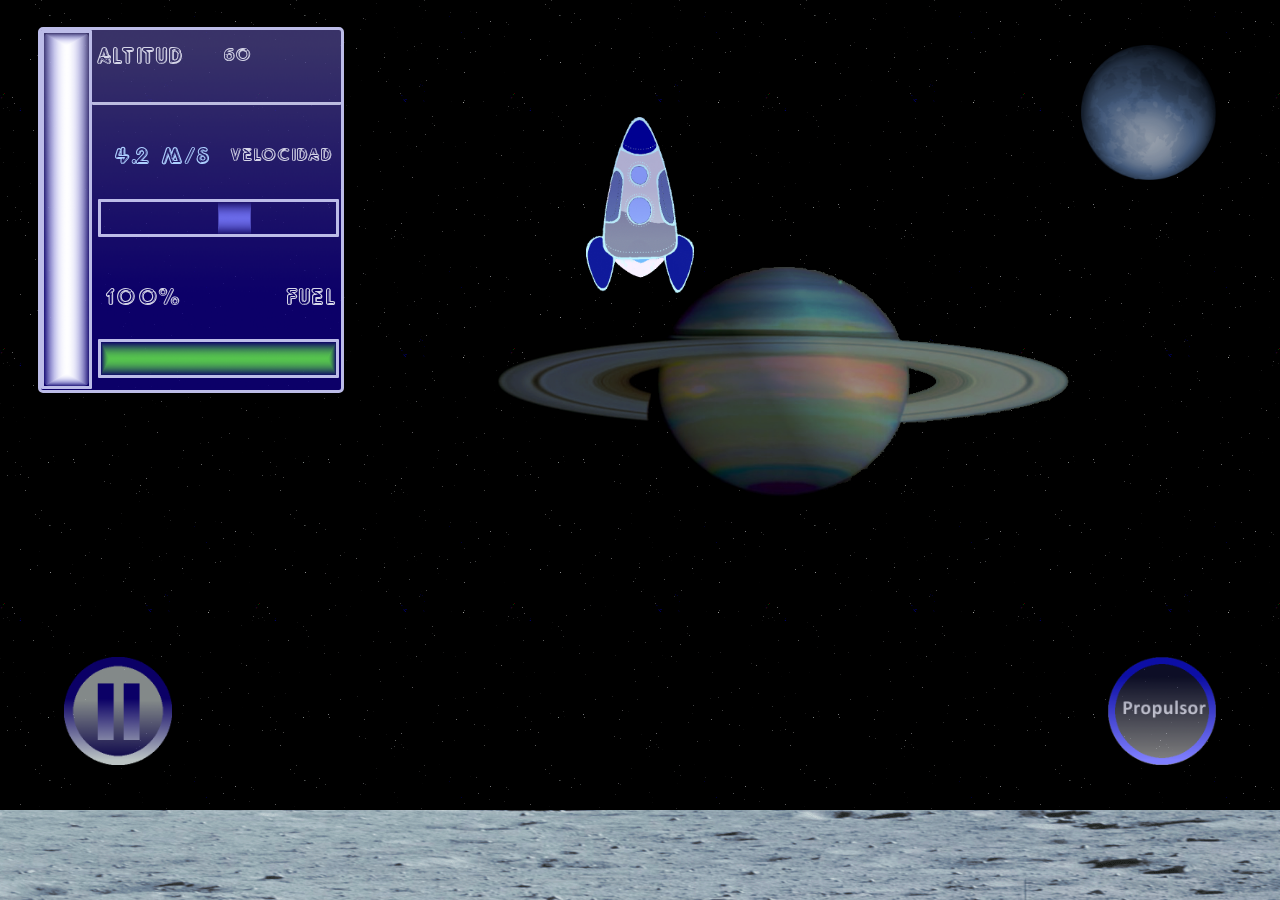
==== lunarLanderJS/index.html @ 67331475 "Versión JS funcional" ====
<!DOCTYPE html>
<!-- Página principal de la aplicación-->
<html>
	<head>
		<title>Lunar Lander</title>
        <meta charset="UTF-8">
        <link rel="stylesheet" media="screen and (min-width: 501px)" href="css/horizontal.css">
        <link rel="stylesheet" media="screen and (max-width: 500px)" href="css/vertical.css">
        <meta name="viewport" content="width=device - width, initial-scale=1.0">
        <script src="js/js.js" language="javascript" type="text/javascript"></script>
		<meta name="description" content="Videojuego Lunar Lander de Jesús Martínez, proyecto de Lenguaje de marcas del Ciclo Formativo Dual en el IES Borja Moll."/>
        <link rel="icon" type="img/png" href="img/favicon.ico"/>
	</head>
	<body>
        <div id="maestro">
            <div id="panelBloqueadoFantasma">
            </div>
    		<!--Empieza composicion fondo-->
        		<div id="fondo" alt="fondo"></div>
        		<div id="suelo" alt="suelo"></div>
                <img id="planeta" src="img/planeta.png" alt="planeta">
                <img id="luna" src="img/luna.png" alt="luna">
    		<!--Fin composición fondo-->
            <!--Empieza todo lo referente a pausar el juego-->
                <img onclick="pausarJuego();" class="giro" id="imgContenedorPausa" src="img/pausa.png" alt="pausa">
                <div id="menuPausa" class="oculto">
                    <!--Cabezera con el titulo del menú-->
                    <div id="menuPausaCabecera">
                        <div id="miniTitulo">
                            <span id="spanTituloPausa">Menú de Pausa</span>
                        </div>
                    </div>                  
                    <!--Div superior, opciones de reinicio y continuar jugando-->
                    <div id="pausaIzquierda">
                        <div id="pausaHoverIzquierda">
                        </div>
                        <!--Titulo izquierdo-->
                        <div class="titulosSubcategorias">
                            <span id="opcionesJuego" class="letrasSubcategorias">Opciones de juego</span>
                        </div>
                        <!--Div que contiene las opciones desplegadas-->
                        <div class="contenedorOpcionesPausa">
                            <!--Imagen que te da a elegir-->
                            <img onmouseover="engranajeHover()" onmouseout="engranajeOut()" onclick="desplegarEngranaje();" id="engranaje" class="imagenesSubcategorias" src="img/engranaje.png" alt="engranaje">
                            <!--Imagenes que aparecen depues de elegir-->
                            <img onmouseover="engranajeHover()" onmouseout="engranajeOut()" onclick="reanudar();" id="reanudar" class="imagenesSeleccion" src="img/play.png" alt="play">
                            <a href="about.html"><img onmouseover="engranajeHover()" onmouseout="engranajeOut()" onclick="about();" id="jsAbout" class="imagenesSeleccion" src="img/about.png" alt="informacion"></a>
                            <img onmouseover="engranajeHover()" onmouseout="engranajeOut()" onclick="dificultadF();" id="dificultadF" class="imagenesSeleccion" src="img/dificultadF.png" alt="DificultadFacil"> 
                        </div>
                    </div>
                    <!--Div derecho, información e instrucciones-->
                    <div id="pausaDerecha">
                        <div id="pausaHoverDerecha">
                        </div>
                        <!--Titulo derecho-->
                        <div class="titulosSubcategorias">
                            <span id="opcionesInformacion" class="letrasSubcategorias">Información</span>
                        </div>
                        <!--Div que contiene las opciones desplegadas-->
                        <div class="contenedorOpcionesPausa">
                            <!--Imagen que te da a elegir-->
                            <img onmouseover="bombillaHover()" onmouseout="bombillaOut()" onclick="desplegarBombilla();" id="bombilla" class="imagenesSubcategorias" src="img/bombilla.png" alt="bombilla">
                            <!--Imagenes que aparecen depues de elegir-->
                            <a href="instrucciones.html"><img onmouseover="bombillaHover()" onmouseout="bombillaOut()" id="instrucciones" class="imagenesSeleccion" src="img/instrucciones.png" alt="instrucciones"></a>
                            <img onmouseover="bombillaHover()" onmouseout="bombillaOut()" onclick="reiniciarJuego();" id="reiniciar" class="imagenesSeleccion" src="img/reinicio.png" alt="reinicio">
                            <img onmouseover="bombillaHover()" onmouseout="bombillaOut()" onclick="dificultadD()" id="dificultadD" class="imagenesSeleccion" src="img/dificultadD.png" alt="DificultadoDificil"></a>
                        </div>
                    </div>
                    <div id="pausaDificultad">
                        <div id="pausaHoverDificultad">
                        </div>
                        <!--Titulo dificultad-->
                        <div class="titulosSubcategorias">
                            <span id="opcionesDificultad" class="letrasSubcategorias">Dificultad</span>
                        </div>
                        <!--Div que contiene las opciones desplegadas-->
                        <div class="contenedorOpcionesDificultad">
                            <!--Imagen que te da a elegir-->
                            <img onmouseover="dificultadHover()" onmouseout="dificultadOut()" onclick="desplegarDificultad();" class="imagenesSubcategorias" src="img/dificultad.png" alt="dificultad">
                        </div>
                    </div>
                </div>
            <!--Termina todo lo referente a pausar el juego-->
            <!--Empiezan los menus de final de partida-->
                <div id="perdido" class="ocultoPerdido" >
                    <div class="contenedorTitulo">
                        <span id="tituloPerdido">¡Has perdido!</span>
                    </div>
                    <div class="contenedorSubtitulo">
                        <div id="contadorIntentos">
                            <span class="textoSubtitulo" id="texto">Intentalo de nuevo</span>
                            <span id="intentosRealizados"> Intentos realizados: </span><span id="intentos">0</span>
                        </div>
                    </div>
                    <div class="divImagenInferior">
                        <div id ="mostrarCambioDificultadF">
                            <img class="giro" onclick="dificultadF();" id="imgDificultadF" src="img/dificultadF.png" alt="DificultadFacil"> 
                        </div>
                        <div id ="mostrarReinicioP">
                            <img onclick="reiniciarJuego();" class="giro" id="imgReinicioNormal" src="img/reinicio.png" alt="reinicio">
                        </div>
                    </div>
                </div>
                <div id="ganado" class="ocultoGanado">
                    <div class="contenedorTitulo">
                        <span id="tituloGanado">¡Has ganado!</span>
                    </div>
                    <div class="contenedorSubtitulo">
                        <div id="contadorIntentos">
                            <span class="textoSubtitulo">¡Enhorabuena!</span>
                            <span class="textoSubtitulo" id="texto2">Intentalo de nuevo para demostrar que no fue sido solo suerte</span>
                            <span id="intentosRealizadosGanados"> Aterrizajes seguidos: </span><span id="aterrizajes">0</span>
                        </div>
                    </div>
                    <div class="divImagenInferior">
                        <div id ="mostrarCambioDificultadD">
                            <img  class="giro" onclick="dificultadD();" id="imgDificultadD" src="img/dificultadD.png" alt="DificultadDificil"> 
                        </div>
                        <div id ="mostrarReinicioG">
                            <img onclick="reiniciarJuego();" class="giro" id="imgReinicioG" src="img/reinicio.png" alt="reinicio">
                        </div>
                    </div>
                </div>
            <!--Terminan los menus de final de partida-->
            <!--Empieza panel información-->
                <div id="panel">
                    <div id="divBarraAltitud">
                        <img id="barraAltitud" src="img/barraAltitud.png">
                    </div>
                    <div id="divTextoAltitud">
                        <div id="letraPanelAltitud">ALTITUD</div>
                        <div id="altitudActual">0</div>
                    </div>
                    <div id="divVelocidad">
                        <div id="letraPanelVelocidad">VELOCIDAD</div>
                        <div id="velocidadActual">
                            <div class="separador"> <!--Funcionan como separadores, de forma que no vibren los elementos por el cambio de numeros -->
                                <span id="ms">0</span>
                            </div>
                            <div class="separador"> <!--Funcionan como separadores, de forma que no vibren los elementos por el cambio de numeros -->
                                <span id="msEstatico">m/s</span>
                            </div>
                        </div>
                        <div id ="divBarraVelocidad">
                            <div id="divVelocidadNegativa"><img class="imgBarra" id="velocidadNegativa" src="img/barraNeg.png"></div>
                            <div id="divVelocidadPositiva"><img class="imgBarra" id="velocidadPositiva" src="img/barra.png"></div>
                              <!-- IDEA, el centro es 0, a la derecha vel. positiva e izquierda vel. negativa, con colores diferentes-->
                        </div>  
                    </div>
                    <div id="divFuel">
                        <div id="letraPanelFuel">FUEL</div> <!-- Letras de fuel -->
                        <div id="fuelDoble">
                            <!--<div id="fuelActual">-->
                            <div id="cien" class="separador">
                                <span id="fuelActual">100</span>
                            </div>
                            <div class="separador">
                                <span>%</span>
                            </div>
                        </div>
                        <div id="divBarraFuel">
                            <img id="barraFuel" src="img/barraFuel.png">
                        </div>
                    </div>
                </div>
            <!--Termina panel informacion-->
            <div id="divNave">
                <img id="nave" src="img/gifOff.gif" alt="nave">
            </div>
            <a href="#" onmousedown="propulsar()" onmouseup="noPropulsar()"><img class="giro" id="imgPropulsor" src="img/propulsor.png" alt="propulsor"></a>
        </div>
	</body>
</html>
---- lunarLanderJS/css/horizontal.css ----
/* Versión horizontal de la aplicación */
/*Empieza la composición del fondo*/
    #maestro{
        position: fixed;
        top: 0;
        left: 0;
        width: 100%;
        height: 100%;
    }
    html,body{
    	margin: 0px;
    	padding: 0px;
        overflow: hidden;
    }
    #suelo{
    	background-image: url("../img/suelo.png");
    	position: absolute;
    	background-repeat: no-repeat;
    	bottom: 0px;
    	height: 10%;
    	width: 100%;
    	min-height: 10%;
        z-index: 2;
    	}
    #fondo{
    	background-image: url("../img/fondoRepeat.png");
    	position: absolute;
    	background-repeat;
    	top:0px;
    	height: 100%;
    	width: 100%;
    	}
    #planeta{
    	position: fixed;
        height: 35%;
    	top: 25%;
    	right: 15%;
        display: block;
    }
    #luna           {
    	position: absolute;
    	height:15%;
    	top:5%;
    	right: 5%;
    }
/*Fin la composición del fondo*/
/*Empieza el panel de Informacion*/
    /*Globales para informacion*/
        #panel{
        	position: fixed;
            background-image: url("../img/prueba.png");
            background-position: center;
            background-size: 100%;
            border-radius: 5px;
            border: 3px solid #bcbce8;
        	top: 3%;
        	left: 3%;
            width: 35%;
            height: 40%;
            max-width: 300px;
            -moz-filter: grayscale(100%);
            min-width: 250px;
            transition: all 0.5s ease;
        }
        #panelBloqueadoFantasma{
            position: fixed;
            top: 0;
            left: 0;
            width: 100%;
            height: 100%;
            display: none;
            z-index: 5;
            opacity: 0.5;
            background-color: black;
        }
        .caja{
            position: relative;
            padding-left: 25%;
            height: 33%;
            width: 75%;
        }
        .letraPanel{
            text-align: center;
            position: relative;
            font-family: 'neon2';
            font-size: 25px;
            color: #d6d6e8;
        }
        .imgBarra{
            position: relative;
            width: 100%;
            height: 100%;
        }
        #barraFuel{
            position: relative;
            width: 100%;
            height: 100%;
        }
        .separador{         /*El separador que evita que vibren los elementos*/
            position: relative;
            float: left;
            width: 49%;
            height: 100%;
        }
    /*Empieza la altitud */
        #divTextoAltitud{
            position: absolute;
            top: 0;
            right: 0;
            width: 83%;
            height: 20%;
            border-radius: 1px;
            border-bottom: 3px solid #bcbce0;
        }
        #divBarraAltitud{
            position: absolute;
            padding-bottom: 0px;
            width: 15%;
            height: 98%;
            border-radius: 1px;
            border: 3px solid #bcbce8;
        }
        #barraAltitud{
            position: absolute;
            bottom: 0;
            text-align: left;
            width: 100%;
            max-height: 100%;
            height: 100%;
            border-radius: 5px;
            border-bottom: 10px;
        }
        #letraPanelAltitud{
            text-align: left;
            padding-left: 5px;
            position: relative;
            float: left;
            width: 45%;
            font-family: 'neon2';
            font-size: 25px;
            color: #d6d6e8;
            padding-top: 7%;
        }
        #altitudActual{
            position: relative;
            float: right;
            width: 47%;
            font-family: 'neon2';
            font-size: 20px;
            color: #d6d6e8;
            padding-top: 7%;
        }
    /*Termina la altitud*/
    /*Empieza la velocidad*/
        #divVelocidad{
            position: absolute;
            bottom: 40%;
            right: 0;
            width: 78.5%;
            height: 30%;
            border-radius: 4px;
            box-sizing: border-box;
        }
        #divBarraVelocidad{
            position: absolute;
            bottom: 8%;
            right: 1%;
            width: 100%;
            height: 30%;
            border-radius: 1px;
            border: 3px solid #bcbce8;
            line-height: 0;
            font-size: 0;
        }

        #divVelocidadPositiva, #divVelocidadNegativa{
            width: 50%;
            height: 100%;
            display: inline-block;
        }
        #velocidadNegativa, #velocidadPositiva{
            width: 0%;
            max-width: 100%;
        }
        #velocidadNegativa{
            float: right;
        }

        #letraPanelVelocidad{
            text-align: right;
            padding-right: 9px;
            float: right;
            width: 45%;
            font-family: 'neon2';
            font-size: 20px;
            color: #d6d6e8;
            padding-top: 4%;
        }
        #velocidadActual{
            width: 47%;
            margin-left: 0;
            font-family: 'neon2';
            font-size: 20px;
            color: #d6d6e8;
            padding-top: 4%;
        }
    /*Termina la velocidad*/
    /*Empieza el fuel*/
        #divFuel{
            position: absolute;
            bottom: 1%;
            right: 0;
            width: 78.5%;
            height: 30%;
            border-radius: 4px;
        }
        #divBarraFuel{
            position: absolute;
            bottom: 8%;
            right: 1%;
            width: 100%;
            height: 30%;
            border-radius: 1px;
            border: 3px solid #bcbce8;
        }
        #letraPanelFuel{
            text-align: right;
            padding-right: 5px;
            float: right;
            width: 45%;
            font-family: 'neon2';
            font-size: 25px;
            color: #d6d6e8;
            padding-top: 4%;
        }
        #fuelDoble{
            text-align: left;
            width: 45%;
            font-family: 'neon2';
            font-size: 25px;
            color: #d6d6e8;
            padding-top: 4%;
        }
    /*Termina el fuel*/
/*Termina el panel de Informacion*/
/*Empieza todo lo referente a pausar el juego*/
        /*Imagen que genera el despliegue menuPausa*/
        #imgContenedorPausa{        
            position: absolute;
            height: 12%;
            bottom: 15%;
            left: 5%;
            display: block;
            z-index: 20;
        }
        /*Imagen que despliega menuPausa*/
        #menuPausa{
            background-image: url("../img/prueba.png");
            text-align: center;
            position: absolute;
            width: 80%;
            height: 60%;
            left: 10%;
            top: 15%;
            border-radius: 5px;
            border: 3px solid #bcbce8;
            /*display: none; /*block / none*/
            z-index: 6;
            transition: all 0.5s ease;
        }
        #menuPausa.oculto{
            top:100%; 
        }
        /*Contenedor izquierdo general*/
        #pausaIzquierda{
            position: absolute;
            display: inline-block;
            background-color: none;
            opacity: 1;
            height: 80%;
            width: 35%;
            left: 0;
            border-right-width: thick;
            border-right: 2px solid #bcbce8;
        }
        #pausaDificultad{
            position: relative;
            display: inline-block;
            background-color: none;
            opacity: 1;
            height: 80%;
            width: 30%;
            right: 0;
            border-left-width: thick;
        }
        /*Contenedor derecho general*/
        #pausaDerecha{
            position: absolute;
            display: inline-block;
            height: 80%;
            width: 35%;
            right: 0;
            border-left-width: thick;
            border-left: 2px solid #bcbce8;
        }
        #pausaHoverDerecha{
            position: absolute;
            width: 100%;
            height: 100%;
            z-index: 2;
            display: none;
            margin: auto;
        }
        #pausaHoverIzquierda{
            position: absolute;
            width: 100%;
            height: 100%;
            background-color: white;
            opacity: 0.2;
            z-index: 2;
            display: none;
            margin: auto;
        }
        #pausaHoverDificultad{
            position: absolute;
            width: 100%;
            height: 100%;
            background-color: white;
            opacity: 0.2;
            z-index: 2;
            display: none;
            margin: auto;
        }
        /*Ids y Clases globales a menuPausa*/
            #menuPausaCabecera{
                position: relative;
                width: 100%;
                height: 20%;
                border-bottom-width: thick;
                border-bottom: 2px solid #bcbce8;
            }
            #miniTitulo{
                position: absolute;
                width: 100%;
                padding-top: 3%;
            }
            #spanTituloPausa{
                font-family: 'neon2';
                color: #adcfff;
                text-align: center;
                font-size: 25px;
                letter-spacing: 1px;
            }
            #hr {
                position: absolute;
                left: 50%;
                top: 20%;
                width:2px;
                z-index: 7;
                height:81%;
                background-color: #bcbce8;
            }
            .titulosSubcategorias{
                position: relative;
                display: inline-block;
                height: 10%;
                width: 100%;
                margin-top: 10%;
            
            }
            .letrasSubcategorias{
                font-family: 'neon2';
                color: #adcfff;
                text-align: center;
                font-size: 23px;
                letter-spacing: 1px;
            }
            .contenedorOpcionesPausa{
                position: relative;
                display: inline-block;
                text-align: center;
                width: 96%;
                height: 80%;
                right: 0;
                bottom: 0;
            }

            .contenedorOpcionesDificultad{
                position: relative;
                display: inline-block;
                text-align: center;
                width: 96%;
                height: 80%;
                right: 0;
                bottom: 0;
            }
            #engranajeH{
                height: 50%;
                margin-top: 10%;
                z-index: 7;
                display: inline-block; /*none , block*/
                transition: 0.5s;
            }
            #engranajeV{
                height: 50%;
                margin-top: 10%;
                z-index: 7;
                display: none; /*none , block*/
                transition: 0.5s;
            }
            .imagenesSubcategorias, .imagenesSeleccion{
                height: 50%;
                margin-top: 10%;
                z-index: 7;
                display: inline-block; /*none , block*/
                transition: 0.5s;
            }
            .imagenesSubcategorias:hover, .imagenesSeleccion:hover {
                height: 55%;
                transform: translate(0%, -5%);
            }
            .imagenesSeleccion{
                height: 50%;
                margin-top: 10%;
                z-index: 7;
                display: none; /*none , block*/
                transition: 0.5s;
            }
        /*Div izquierdo, opciones de reinicio y continuar jugando*/
/*Termina todo lo referente a pausar el juego*/
/*Empiezan los objetos de la pantalla */
    #divNave{
        position: fixed;
        text-align: center;
        top: 5%;
        width: 100%;
        height: 20%;
        z-index: 3;
    }
    #nave{
    	height: 100%;
    }
    #imgPropulsor{
        position: absolute;
        height: 12%;
        bottom: 15%;
        right: 5%;
        z-index: 4;
    }
    #imgDificultadF{
        position: relative;
        display: none;
        height: 70%;
        bottom: 0;
    }
    #imgDificultadD{
        position: relative;
        display: none;
        height: 60%;
    }
    #imgReinicioNormal{
        position: relative;
        height: 70%;
    }
    #mostrarCambioDificultadD{
        position: relative;
        height: 100%;
        width: 45%;
        left:0;
        text-align: center;
        display: none;
    }
    #mostrarCambioDificultadF{
        position: relative;
        height: 100%;
        width: 45%;
        left:0;
        text-align: center;
        display: none;
    }
    #mostrarReinicioP{
        position: relative;
        display: inline-block;
        height: 100%;
        width: 50%;
        margin-right: 0;
        text-align: center;
    }
    #tituloGanado{
        font-family: 'neon2';
        font-size: 25px;
        text-align: center;
        color: #adcfff;
        display: inline-block;
        margin-top: 1%;
    }
    #mostrarReinicioG{
        position: relative;
        display: inline-block;
        height: 100%;
        width: 65%;
        right: 0;
        text-align: center;
    }
    #imgReinicioG{
        height: 60%;
        position: inline-block;
    }
/*Terminan los objetos de la pantalla*/
/*Empieza los menus de fin de partida*/
    .contenedorTitulo{
        position: relative;
        display: block;
        top: 0;
        height: 10%;
        width: 100%;
        border-radius: 5px;
        border-bottom: 3px solid #bcbce8;
    }
    .contenedorSubtitulo{
        position: relative;
        display: block;
        top: 0;
        height: 40%;
        width: 65   %;
        text-align: center;
        display: inline-block;
    }
    .divImagenInferior{
        position: relative;
        display: inline-block;
        margin-top:5%;
        height: 30%;
        width: 80%;
        text-align: center;
    }
    #ganado{
        background-image: url("../img/prueba.png");
        text-align: center;
        position: absolute;
        border-radius: 5px;
        border: 3px solid #bcbce8;
        width: 50%;
        height: 60%;
        left: 25%;
        top: 15%;
        z-index: 6;
        /*display: block; /*block / none*/
        transition: all 0.5s ease;
    }
    #perdido{
        background-image: url("../img/prueba.png");
        text-align: center;
        position: absolute;
        border-radius: 5px;
        border: 3px solid #bcbce8;
        width: 50%;
        height: 60%;
        left: 25%;
        top: 15%;
        z-index: 6;
        /*display: block; /*block / none*/
        transition: all 0.5s ease;
    }
    #ganado.ocultoGanado{
        top: -100%;
    }
    #perdido.ocultoPerdido{
        top: -100%;
    }
    #imgReinicio{
        height: 85%;
        bottom: 10%;
    }
    #enhorabuena{           /*La imagen al aterrizar correctamente*/
        top: 15%;
        width: 50%;
        height: 40%;
    }
    #intentos, #intentosRealizados{
        display: inline-block;
        font-family: 'neon2';
        color: #adcfff;
        font-size:25px;
        margin-top: 10%;
    }
    #aterrizajes{
        display: inline-block;
        font-family: 'neon2';
        color: #adcfff;
        font-size:25px;
        margin-top: 5%;
        margin-left: 10px;
        margin-right: 10px;
    }
    #contadorIntentos{
        position: relative;
        text-align: center;
        height: 70%;
        width: 100%;
        margin-bottom: 5%;
    }
    .textoSubtitulo{
        display: block;
        margin-top: 5%;
        font-family: 'neon2';
        color: #adcfff;
        font-size:25px;
    }
/*Termina los menus de fin de partida*/
/*Empieza el procesamiento de text en general*/
    @font-face {
        font-family: 'neon2';
        src: url("../font/neon2.ttf");
    }
    h1, h2, h3, p, #velocidadActual{
        font-family: 'neon2';
        color: #adcfff;
        text-align: center;
        font-size:25px;
    }
    #fuelActual{
        font-family: 'neon2';
        text-align: center;
        font-size:25px;
    }
    .letrasInstrucciones{
        font-family: 'neon2';
        margin-top:5%;
    	font-size: 24px;
        text-align: center;
        color: #adcfff;
    }
    #tituloPerdido{
        font-family: 'neon2';
        font-size: 25px;
        text-align: center;
        color: #adcfff;
        display: inline-block;
        margin-top: 1%;
    }
    #texto2{
        font-family: 'neon2';
        font-size: 23px;
        text-align: center;
        color: #adcfff;
        display: inline-block;
        margin-top: 5%;
    }
    #intentosRealizadosGanados{
        display: inline-block;
        font-family: 'neon2';
        color: #adcfff;
        font-size:23px;
        margin-top: 5%;
        margin-left: 10px;
        margin-right: 10px;
    }
/*Termina el procesamiento de text en general*/
/*Menús de instrucciones y de about*/
    .divHorizontalCentrado{
        position: relative;
        width: 100%;
        margin-top:5%;
        height: 20%;
        display: inline-block;
        text-align: center;
        transition: all 0.5s ease;    
    }
    #informacion{
        position:fixed;
        top: 20%;
        width: 80%;
    	height: 70%;
    	left: 10%;
    }
    #manual{
    	position:fixed;
        background-image: url("../img/prueba.png");
        background-repeat: repeat-x;
        border-radius: 20px;
        border: 3px solid #bcbce8;
        top: 10%;
    	right: 10%;
    	left: 10%;
        z-index: 3;
        height: 75%;
        transition: all 0.5s ease;    
    }
    #about{
    	position:fixed;
        background-image: url("../img/prueba.png");
        border-radius: 20px;
        border: 6px solid #bcbce8;
        min-width: 700px;
        top: 10%;
    	right: 10%;
    	left: 10%;
        z-index: 3;
        transition: all 0.5s ease;    
    }
    #lunaInstrucciones{
    	position: absolute;
    	height:12%;
    	top:1%;
    	right: 2%;
    }
    #libroInstrucciones{
        position: relative;
        height: 75%;
    }
    #barraVelocidad{
        width: 100%
    }
/*Efecto giro en imagenes*/
.giro:hover {
-webkit-transform: rotate(-7deg);
-moz-transform: rotate(-7deg);
-ms-transform: rotate(-7deg);
transform: rotate(-7deg);
-webkit-transition: all 0.5s ease-out;
-moz-transition: all 0.5s ease;
-ms-transition: all 0.5s ease;
}
---- lunarLanderJS/css/vertical.css ----
/* Versión horizontal de la aplicación */
/*Empieza la composición del fondo*/
    #maestro{
        position: fixed;
        top: 0;
        left: 0;
        width: 100%;
        height: 100%;
    }
    html,body{
        margin: 0px;
        padding: 0px;
        overflow: hidden;
    }
    #suelo{
        background-image: url("../img/suelo.png");
        position: absolute;
        background-repeat: no-repeat;
        bottom: 0px;
        height: 10%;
        width: 100%;
        min-height: 10%;
        z-index: 2;
        }
    #fondo{
        background-image: url("../img/fondoRepeat.png");
        position: absolute;
        background-repeat;
        top:0px;
        height: 100%;
        width: 100%;
        }
    #planeta{
        position: fixed;
        height: 35%;
        top: 25%;
        right: 15%;
        display: block;
    }
    #luna           {
        position: absolute;
        height:15%;
        top:5%;
        right: 5%;
    }
/*Fin la composición del fondo*/
/*Empieza el panel de Informacion*/
    /*Globales para informacion*/
        #panel{
            position: fixed;
            background-position: center;
            top: 1%;
            width: 100%;
            height: 40%;
            transition: all 0.5s ease;
        }
        #panelBloqueadoFantasma{
            position: fixed;
            top: 0;
            left: 0;
            width: 100%;
            height: 100%;
            display: none;
            z-index: 5;
            opacity: 0.5;
            background-color: black;
        }
        .caja{
            position: relative;
            padding-left: 25%;
            height: 33%;
            width: 75%;
        }
        .letraPanel{
            text-align: center;
            position: relative;
            font-family: 'neon2';
            font-size: 25px;
            color: #d6d6e8;
        }
        .imgBarra{
            position: relative;
            width: 100%;
            height: 100%;
        }
        #barraFuel{
            position: relative;
            width: 100%;
            height: 100%;
        }
        .separador{         /*El separador que evita que vibren los elementos*/
            position: relative;
            float: left;
            width: 49%;
            height: 100%;
        }
    /*Empieza la altitud */
        #divTextoAltitud{
            position: absolute;
            text-align: center;
            top: 0;
            left: 0;
            width: 20%;
            height: 25%;
            border-radius: 1px;
            border: 3px solid #bcbce0;
            background-image: url("../img/fondoVelocidad.png");
            background-position: center;
        }
        #divBarraAltitud{
            position: absolute;
            bottom: 0;
            margin-left: 5%;
            width: 10%;
            height: 70%;
            border-radius: 1px;
            border: 3px solid #bcbce8;
            background-image: url("../img/fondoVelocidad.png");
            background-position: center;    
        }
        #barraAltitud{
            position: absolute;
            bottom: 0;
            text-align: left;
            width: 100%;
            max-height: 100%;
            height: 100%;
            border-radius: 5px;
            border-bottom: 10px;
        }
        #letraPanelAltitud{
            display:inline-block;
            left: 0;
            position: relative;
            width: 90%;
            font-family: 'neon2';
            font-size: 19px;
            color: #d6d6e8;
            padding-top: 7%;
        }
        #altitudActual{
            display:inline-block;
            position: relative;
            width: 47%;
            font-family: 'neon2';
            font-size: 20px;
            color: #d6d6e8;
            margin-top: 15%;
        }
        .separador{         /*El separador que evita que vibren los elementos*/
            position: relative;
            float: left;
            width: 49%;
            height: 100%;
        }
    /*Termina la altitud*/
    /*Empieza la velocidad*/
        #divVelocidad{
            position: absolute;
            top: 0%;
            right: 0;
            width: 45%;
            height: 40%;
            border-radius: 1px;
            border: 3px solid #bcbce8;
            background-image: url("../img/fondoVelocidad.png");
            background-position: center;
        }
        #divBarraVelocidad{
            position: absolute;
            bottom: 0;
            margin-right: 3%; 
            width: 97%;
            height: 30%;
            border-radius: 1px;
            border: 3px solid #bcbce8;
            line-height: 0;
            font-size: 0;
        }
        #divVelocidadPositiva, #divVelocidadNegativa{
            width: 50%;
            height: 100%;
            display: inline-block;
        }
        #velocidadNegativa, #velocidadPositiva{
            width: 0%;
            max-width: 100%;
        }
        #velocidadNegativa{
            float: right;
        }
        #ms{
            font-family: 'neon2';
            font-size: 19px;
            color: #d6d6e8;
        }
        #msEstatico{
            font-family: 'neon2';
            font-size: 19px;
            color: #d6d6e8;
        }
        #letraPanelVelocidad{
            display: inline-block;
            text-align: right;
            float: right;
            width: 55%;
            font-family: 'neon2';
            font-size: 20px;
            color: #d6d6e8;
            padding-top: 14%;
            padding-right: 5%;
        }
        #velocidadActual{
            width: 42%;
            margin-left: 10%;
            font-family: 'neon2';
            font-size: 20px;
            color: #d6d6e8;
            padding-top: 4%;
        }
    /*Termina la velocidad*/
    /*Empieza el fuel*/
        #divFuel{
            position: absolute;
            top: 44%;
            right: 0;
            width: 45%;
            height: 40%;
            border-radius: 1px;
            border: 3px solid #bcbce8;
            background-image: url("../img/fondoVelocidad.png");
            background-position: center;
        }
        #divBarraFuel{
            position: absolute;
            bottom: 0;
            margin-right: 3%; 
            width: 97%;
            height: 30%;
            border-radius: 1px;
            border: 3px solid #bcbce8;

        }
        #letraPanelFuel{
            display: inline-block;
            text-align: right;
            float: right;
            width: 25%;
            height: 25%;
            font-family: 'neon2';
            font-size: 22px;
            color: #d6d6e8;
            padding-top: 11%;
            padding-right: 5%;
        }
        #fuelDoble{
            width: 60%;
            height: 25%;
            margin-left: 5%;
            font-family: 'neon2';
            font-size: 19px;
            color: #d6d6e8;
            padding-top: 11%;
        }
        #cien{
            font-family: 'neon2';
            text-align: right;
            margin-right: 1%;
            font-size: 19px;
            color: #d6d6e8;
        }
    /*Termina el fuel*/
/*Termina el panel de Informacion*/
/*Empieza todo lo referente a pausar el juego*/
        /*Imagen que genera el despliegue menuPausa*/
        #imgContenedorPausa{        
            position: absolute;
            height: 12%;
            bottom: 35%;
            right: 5%;
            display: block;
            z-index: 20;
        }
        /*Imagen que despliega menuPausa*/
        #menuPausa{
            background-image: url("../img/prueba.png");
            text-align: center;
            position: absolute;
            width: 99%;
            height: 99%;
            border-radius: 5px;
            border: 2px solid #bcbce8;
            /*display: none; /*block / none*/
            z-index: 6;
            transition: all 0.5s ease;
        }
        #menuPausa.oculto{
            top:100%; 
        }
        /*Contenedor superior general*/
        #pausaIzquierda{
            position: relative;
            display: block;
            background-color: none;
            opacity: 1;
            height: 30%;
            width: 100%;
            border-bottom-width: thick;
            border-bottom: 2px solid #bcbce8;
        }
        /*Contenedor central general*/
        #pausaDerecha{
            position: relative;
            display: block;
            height: 30%;
            width: 100%;
            border-bottom-width: thick;
            border-bottom: 2px solid #bcbce8;
        }
        /*Contenedor inferior general*/
        #pausaDificultad{
            position: relative;
            display: inline-block;
            height: 30%;
            width: 100%;
        }
        #pausaHoverDerecha{
            position: absolute;
            width: 100%;
            height: 100%;
            z-index: 2;
            display: none;
            margin: auto;
        }
        #pausaHoverIzquierda{
            position: absolute;
            width: 100%;
            height: 100%;
            background-color: white;
            opacity: 0.2;
            z-index: 2;
            display: none;
            margin: auto;
        }
        #pausaHoverDificultad{
            position: absolute;
            width: 100%;
            height: 100%;
            background-color: white;
            opacity: 0.2;
            z-index: 2;
            display: none;
            margin: auto;
        }
        /*Ids y Clases globales a menuPausa*/
            #menuPausaCabecera{
                position: relative;
                width: 100%;
                height: 10%;
                border-bottom-width: thick;
                border-bottom: 2px solid #bcbce8;
            }
            #miniTitulo{
                position: absolute;
                width: 100%;
                padding-top: 3%;
            }
            #spanTituloPausa{
                font-family: 'neon2';
                color: #adcfff;
                text-align: center;
                font-size: 25px;
                letter-spacing: 1px;
            }
            #hr {
                position: absolute;
                left: 50%;
                top: 20%;
                width:2px;
                z-index: 7;
                height:81%;
                background-color: #bcbce8;
            }
            .titulosSubcategorias{
                position: relative;
                display: inline-block;
                height: 10%;
                width: 100%;
                margin-top: 5%;
            
            }
            .letrasSubcategorias{
                font-family: 'neon2';
                color: #adcfff;
                text-align: center;
                font-size: 23px;
                letter-spacing: 1px;
            }
            .contenedorOpcionesPausa{
                position: relative;
                display: inline-block;
                text-align: center;
                width: 96%;
                height: 80%;
                right: 0;
                bottom: 0;
            }
            .contenedorOpcionesDificultad{
                position: relative;
                display: inline-block;
                text-align: center;
                width: 96%;
                height: 80%;
                right: 0;
                bottom: 0;
            }
            #engranajeH{
                height: 50%;
                margin-top: 10%;
                z-index: 7;
                display: inline-block; /*none , block*/
                transition: 0.5s;
            }
            #engranajeV{
                height: 50%;
                margin-top: 10%;
                z-index: 7;
                display: none; /*none , block*/
                transition: 0.5s;
            }
            .imagenesSubcategorias, .imagenesSeleccion{
                height: 50%;
                margin-top: 10%;
                z-index: 7;
                display: inline-block;
                transition: 0.5s;
            }
            .imagenesSubcategorias:hover, .imagenesSeleccion:hover {
                height: 55%;
                transform: translate(0%, -5%);
            }
            .imagenesSeleccion{
                height: 50%;
                margin-top: 10%;
                z-index: 7;
                display: none; /*none , block*/
                transition: 0.5s;
            }
        /*Div izquierdo, opciones de reinicio y continuar jugando*/
/*Termina todo lo referente a pausar el juego*/
/*Empiezan los objetos de la pantalla */
    #divNave{
        position: fixed;
        text-align: center;
        top: 5%;
        width: 100%;
        height: 20%;
        z-index: 3;
    }
    #nave{
        height: 100%;
        margin-right: 27%;
    }
    #imgPropulsor{
        position: absolute;
        height: 12%;
        bottom: 15%;
        right: 5%;
        z-index: 4;
    }
/*Terminan los objetos de la pantalla*/
/*Empieza los menus de fin de partida*/
    .contenedorTitulo{
        position: relative;
        display: block;
        top: 0;
        height: 10%;
        width: 100%;
        margin-top: 10%;
        border-radius: 5px;
        border-bottom: 2px solid #bcbce8;
    }
    .contenedorSubtitulo{
        position: relative;
        display: block;
        top: 0;
        height: 40%;
        width: 100%;
    }
    .divImagenInferior{
        position: relative;
        display: inline-block;
        bottom: 0;
        height: 20%;
        width: 100%;
    }
    #mostrarCambioDificultadF{
        position: relative;
        height: 100%;
        width: 45%;
        left:0;
        text-align: center;
        display: none;
    }
    #mostrarCambioDificultadD{
        position: relative;
        height: 100%;
        width: 45%;
        left:0;
        text-align: center;
        display: none;
    }
    #mostrarReinicioP{
        position: relative;
        display: inline-block;
        height: 100%;
        width: 45%;
        right: 0;
        text-align: center;
        margin-bottom: 30%;
    }
    #mostrarReinicioG{
        position: relative;
        display: inline-block;
        height: 100%;
        width: 45%;
        margin-top: 5%;
        right: 0;
        text-align: center;
    }
    #ganado{
        background-image: url("../img/prueba.png");
        background-position: center;
        text-align: center;
        position: absolute;
        border-radius: 5px;
        border: 2px solid #bcbce8;
        width: 99%;
        height: 99%;
        z-index: 6;
        /*display: block; /*block / none*/
        transition: all 2s ease;
    }
    #perdido{
        background-image: url("../img/prueba.png");
        text-align: center;
        position: absolute;
        border-radius: 5px;
        border: 2px solid #bcbce8;
        width: 99%;
        height: 99%;
        z-index: 6;
        /*display: block; /*block / none*/
        transition: all 0.5s ease;
    }
    #ganado.ocultoGanado{
        top: -100%;
    }
    #perdido.ocultoPerdido{
        top: -100%;
    }
    #imgReinicio{
        height: 85%;
        bottom: 10%;
    }
    #imgReinicioNormal{
        height: 85%;
        bottom: 10%;
        margin-bottom: 20%;
    }
    #imgReinicioG{
        height: 85%;
        bottom: 10%;
    }
    #imgDificultadF{
        position: relative;
        display: none;
        height: 85%;
        bottom: 30%;
    }
    #imgDificultadD{
        position: relative;
        display: none;
        height: 85%;
        bottom: 5%;
    }
    #enhorabuena{           /*La imagen al aterrizar correctamente*/
        top: 15%;
        width: 50%;
        height: 40%;
    }
    #intentosRealizados{
        display: inline-block;
        font-family: 'neon2';
        color: #adcfff;
        font-size:25px;
        margin-top: 10%;
        margin-left: 10px;
        margin-right: 10px;
    }
    #intentosRealizadosGanados{
        display: inline-block;
        font-family: 'neon2';
        color: #adcfff;
        font-size:25px;
        margin-top: 10%;
        margin-left: 10px;
        margin-right: 10px;
    }
    #intentos, #aterrizajes{
        display: inline-block;
        font-family: 'neon2';
        color: #adcfff;
        font-size:25px;
        margin-top: 10%;
        margin-left: 10px;
        margin-right: 10px;
    }
    #contadorIntentos{
        position: relative;
        height: 70%;
        width: 100%;
        margin-bottom: 5%;
    }
    .textoSubtitulo{
        display: block;
        margin-top: 5%;
        font-family: 'neon2';
        color: #adcfff;
        font-size:25px;
    }
/*Termina los menus de fin de partida*/
/*Empieza el procesamiento de text en general*/
    @font-face {
        font-family: 'neon2';
        src: url("../font/neon2.ttf");
    }
    h1, h2, h3, p, #velocidadActual{
        font-family: 'neon2';
        color: #adcfff;
        text-align: center;
        font-size:25px;
    }
    #fuelActual{
        font-family: 'neon2';
        text-align: center;
        font-size:25px;
    }
    .letrasInstrucciones{
        font-family: 'neon2';
        font-size: 22px;
        margin-top:5%;
        text-align: center;
        color: #adcfff;
    }
    .letrasAbout{
        font-family: 'neon2';
        font-size: 19px;
        text-align: center;
        color: #adcfff;
    }
    #tituloGanado{
        font-family: 'neon2';
        font-size: 25px;
        text-align: center;
        color: #adcfff;
        display: inline-block;
        margin-top: 1%;
    }
    #tituloPerdido{
        font-family: 'neon2';
        font-size: 25px;
        text-align: center;
        color: #adcfff;
        display: inline-block;
        margin-top: 1%;
    }
    #texto2{
        font-family: 'neon2';
        font-size: 25px;
        text-align: center;
        color: #adcfff;
        display: inline-block;
        margin-top: 15%;
    }
/*Termina el procesamiento de text en general*/
/*Menús de instrucciones y de about*/
    .divHorizontalCentrado{
        position: relative;
        margin-top: 5%;
        width: 100%;
        text-align: center;
        height: 20%;
        transition: all 0.5s ease;    
    }
    #informacion{
        position:fixed;
        top: 20%;
        width: 80%;
        height: 70%;
        left: 10%;
    }
    #manual{
        position:fixed;
        background-image: url("../img/prueba.png");
        background-repeat: repeat-x;
        border-radius: 10px;
        border: 2px solid #bcbce8;
        height: 85%;
        width: 90%;
        right: 4%;
        text-align: center;
        z-index: 3;
        transition: all 0.5s ease;    
    }
    #about{
        position:fixed;
        background-image: url("../img/prueba.png");
        background-repeat: repeat-x;
        border-radius: 10px;
        border: 2px solid #bcbce8;
        height: 85%;
        width: 90%;
        right: 4%;
        text-align: center;
        z-index: 3;
        transition: all 0.5s ease;    
    }
    #lunaInstrucciones{
        position: absolute;
        height:12%;
        top:1%;
        right: 2%;
    }
    #libroInstrucciones{
        position: relative;
        height: 75%;
    }
    #barraVelocidad{
        width: 100%
    }
/*Efecto giro en imagenes*/
.giro:hover {
-webkit-transform: rotate(-7deg);
-moz-transform: rotate(-7deg);
-ms-transform: rotate(-7deg);
transform: rotate(-7deg);
-webkit-transition: all 0.5s ease-out;
-moz-transition: all 0.5s ease;
-ms-transition: all 0.5s ease;
}
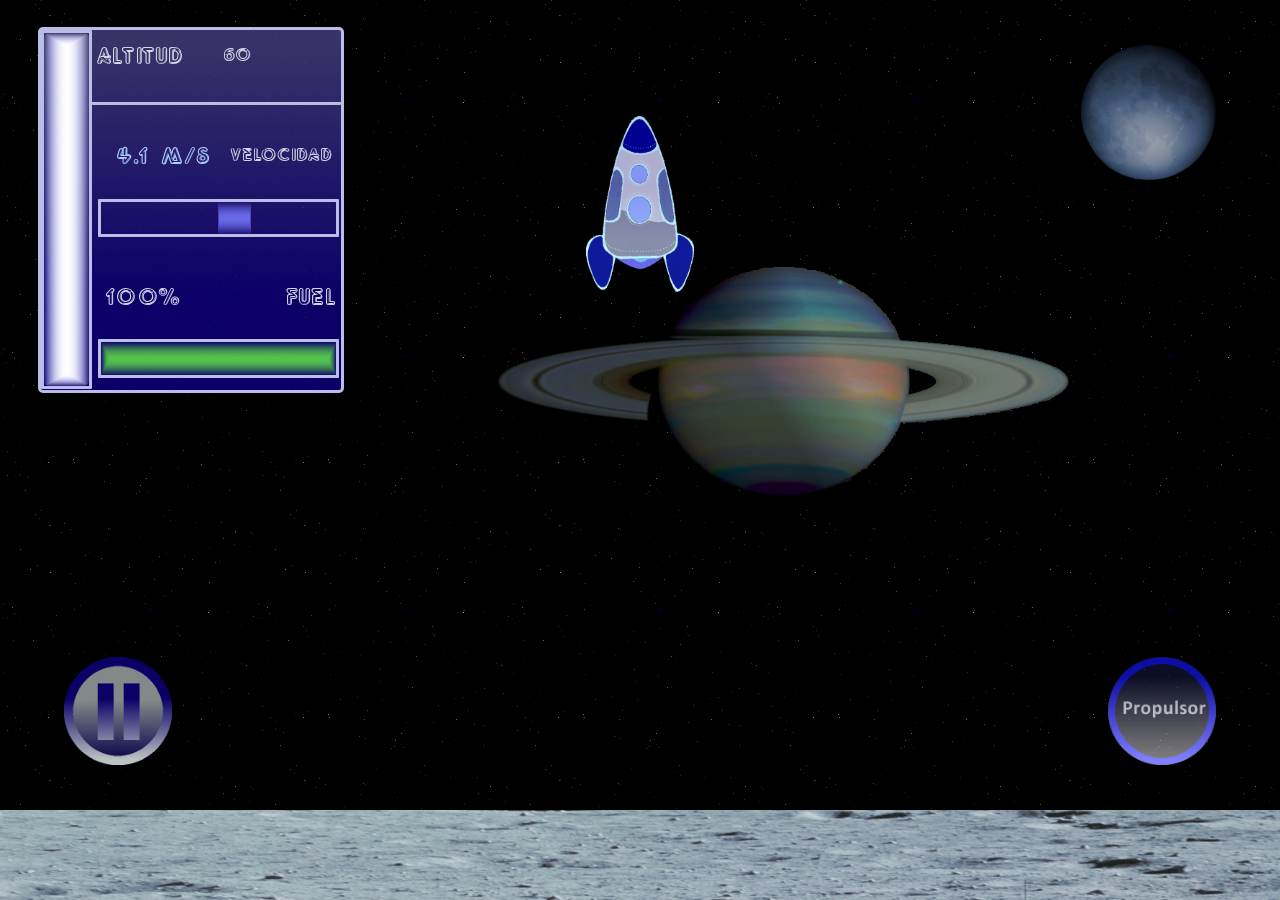
==== commit 6b054e58: "Retoques en HTML" ====
--- a/lunarLanderJS/index.html
+++ b/lunarLanderJS/index.html
@@ -2,13 +2,13 @@
 <!-- Página principal de la aplicación-->
 <html>
 	<head>
-		<title>Lunar Lander</title>
+		<title>Lunar Lander 1.0</title>
         <meta charset="UTF-8">
         <link rel="stylesheet" media="screen and (min-width: 501px)" href="css/horizontal.css">
         <link rel="stylesheet" media="screen and (max-width: 500px)" href="css/vertical.css">
         <meta name="viewport" content="width=device - width, initial-scale=1.0">
         <script src="js/js.js" language="javascript" type="text/javascript"></script>
-		<meta name="description" content="Videojuego Lunar Lander de Jesús Martínez, proyecto de Lenguaje de marcas del Ciclo Formativo Dual en el IES Borja Moll."/>
+		<meta name="description" content="Videojuego Web Lunar Lander 1.0 de Jesús Martínez, proyecto de Lenguaje de marcas del Ciclo Formativo Dual en el IES Borja Moll."/>
         <link rel="icon" type="img/png" href="img/favicon.ico"/>
 	</head>
 	<body>
--- a/lunarLanderJS/css/horizontal.css
+++ b/lunarLanderJS/css/horizontal.css
@@ -693,6 +693,7 @@
         border-radius: 20px;
         border: 6px solid #bcbce8;
         min-width: 700px;
+        height: 70%;
         top: 10%;
     	right: 10%;
     	left: 10%;
